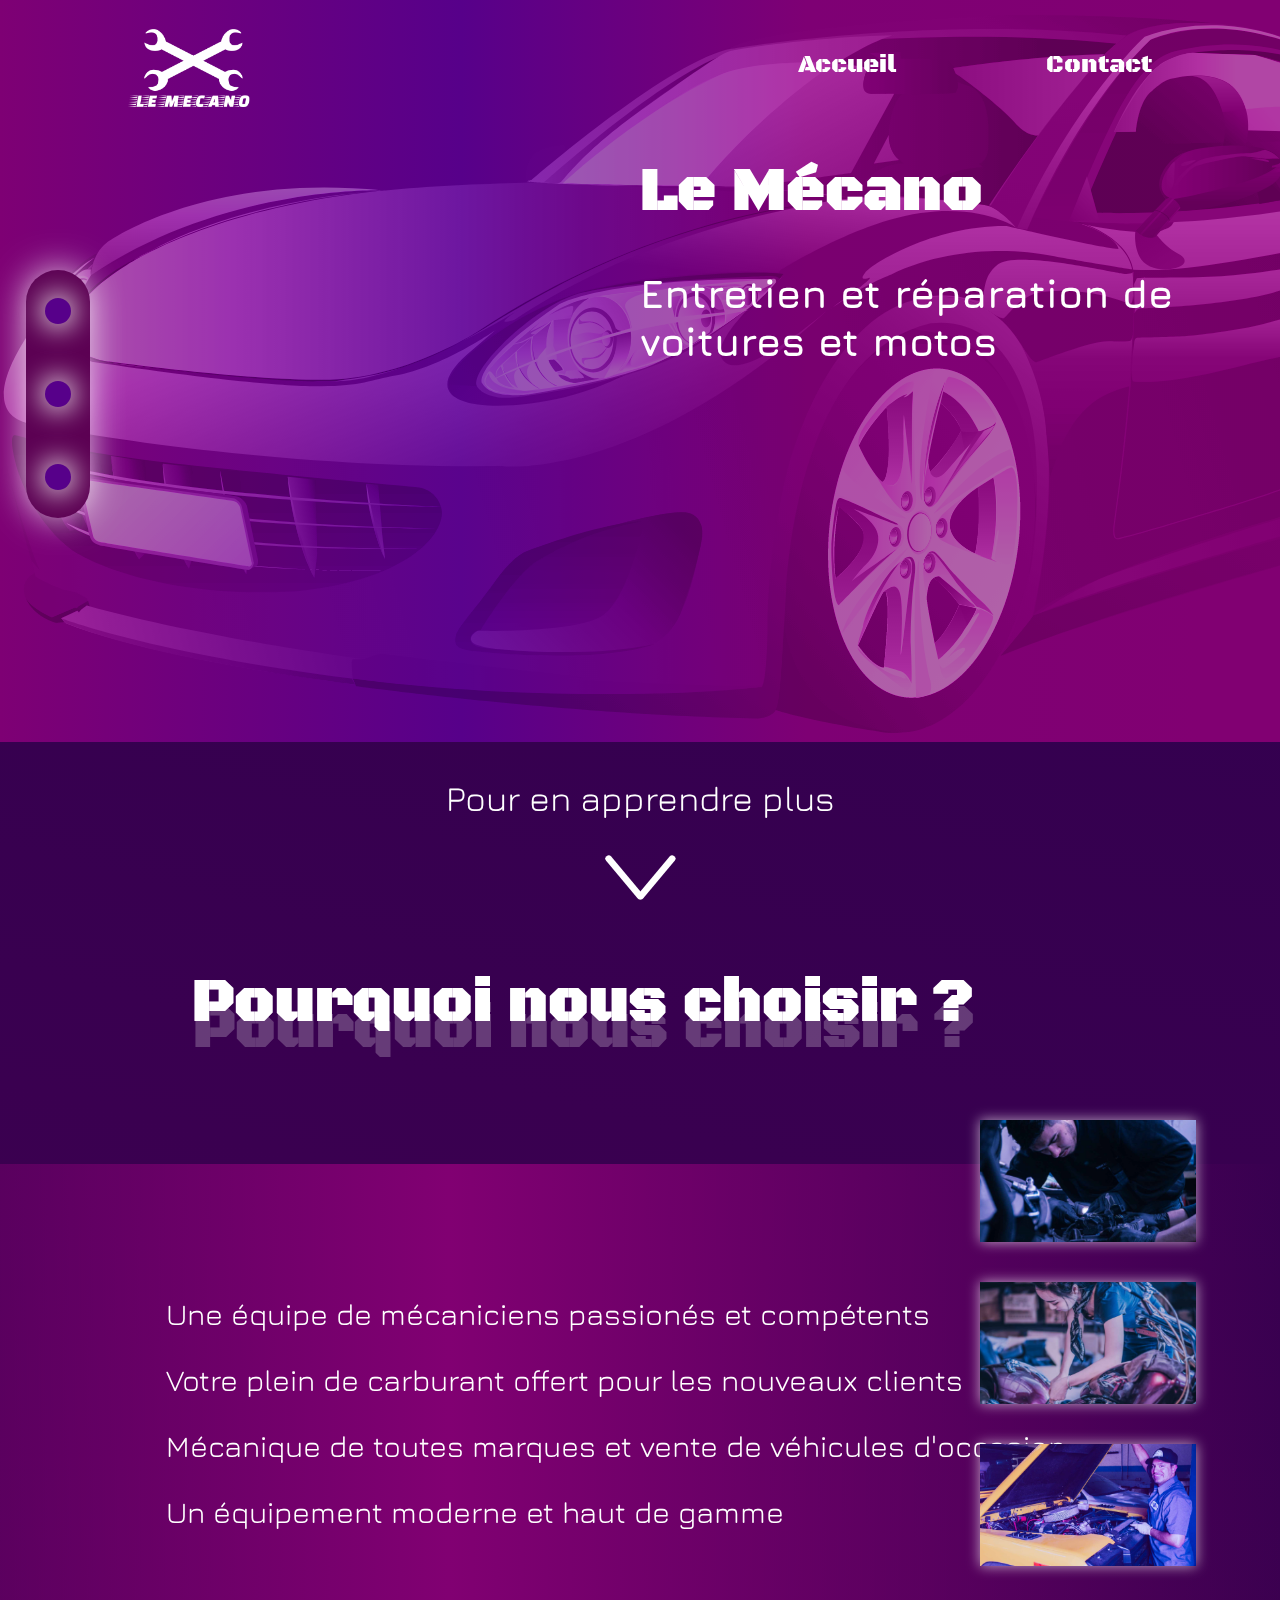
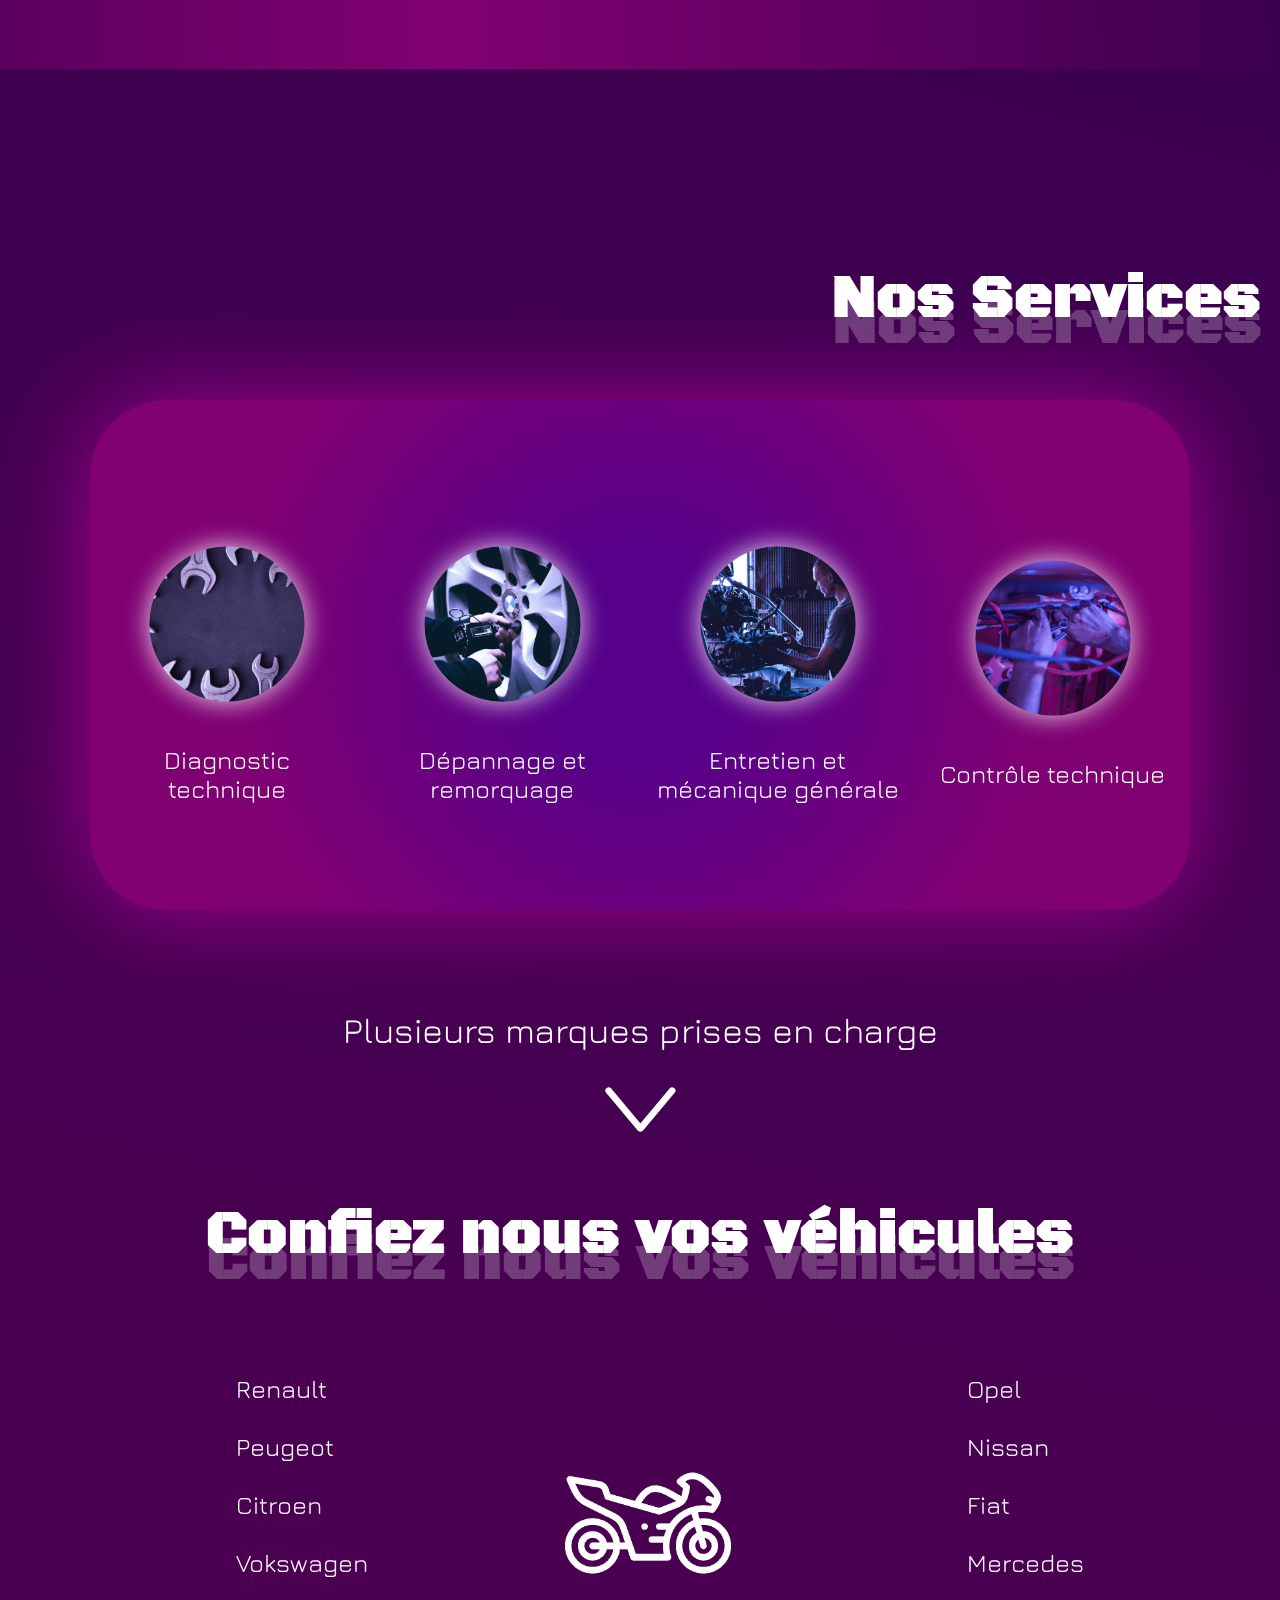
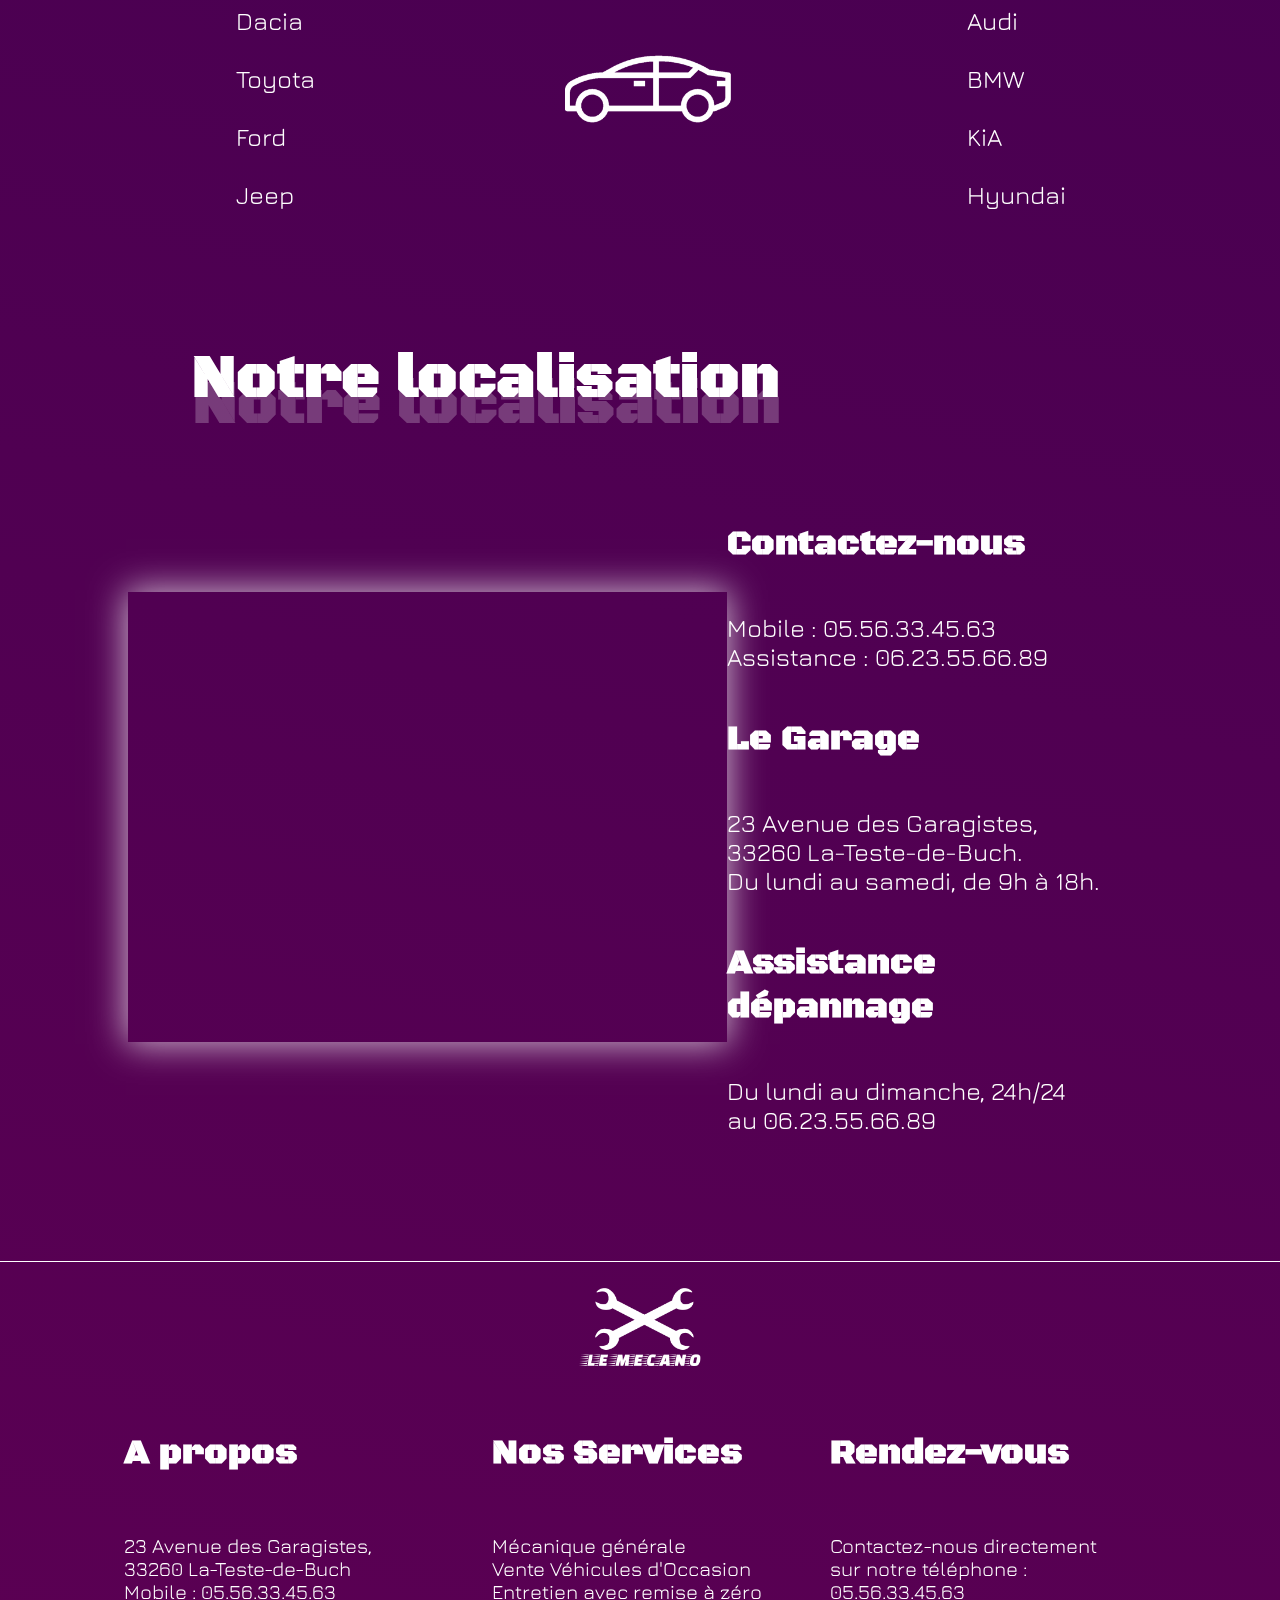
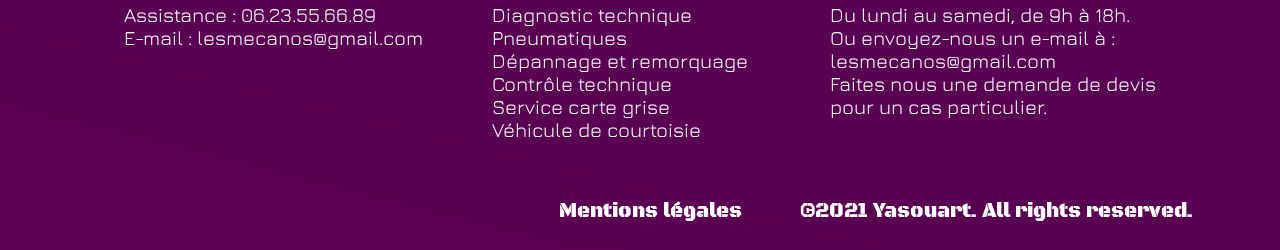
==== index.html @ 4d18e3c3 "initial commit" ====
<!DOCTYPE html>
<html lang="en">

<head>
    <meta charset="UTF-8">
    <meta http-equiv="X-UA-Compatible" content="IE=edge">
    <meta name="viewport" content="width=device-width, initial-scale=1.0">
    <link rel="stylesheet" href="indexstyle.css">
    <title>Le Mécano</title>
</head>

<body>

    <header>
        <nav>
            <a href="index.html"><img src="assets/logo logo header.png" alt="Logo de la société Le Mécano"></a>
            <ul>
                <li id="accueilNav"><a href="index.html">Accueil</a></li>
                <li id="contactNav"><a href="contact.html">Contact</a></li>
            </ul>
        </nav>
        <h1>Le Mécano</h1>
        <h2>Entretien et réparation de voitures et motos</h2>
        <img src="assets/voiture banniere.png" alt="" id="carBanniere">
        <div id="backgroundHeader"></div>
    </header>


    <div class="scrollBar">
        <a class="buttonScroll" href="#part1"></a>
        <a class="buttonScroll" href="#part2"></a>
        <a class="buttonScroll" href="#partTrois"></a>
    </div> 

    <main>
        <div class="firstscroll">
            <p>Pour en apprendre plus</p>
            <a href="#part1"><img src="assets/Groupe 58.png" alt="Barre de scroll"></a>
        </div>




        <div id="part1">
            <h3>Pourquoi nous choisir ? </h3>
            <div class="elementTextPhoto">
                <div class="photoEmploye">
                    <img src="assets/employe2.png" alt="Employé 1 de Le Mécano" id="employe1">
                    <img src="assets/employe1.png" alt="Employé 2 de Le Mécano" id="employe2">
                    <img src="assets/employe3.png" alt="Employé 3 de Le Mécano" id="employe3">
                </div>
                <div class="part1text">
                    <p id="part1text1">Une équipe de mécaniciens passionés et compétents</p>
                    <p id="part1text2">Votre plein de carburant offert pour les nouveaux clients</p>
                    <p id="part1text3">Mécanique de toutes marques et vente de véhicules d'occasion</p>
                    <p id="part1text4">Un équipement moderne et haut de gamme</p>

                </div>
            </div>
        </div>


        <div id="part2">
            <h3>Nos Services</h3>
            <div class="photoettextService">
                <div class="photostext">
                    <img src="assets/diagnostictechnique.png" alt="Photo diagnostic technique">
                    <p>Diagnostic technique</p>
                </div>

                <div class="photostext">
                    <img src="assets/depannage.png" alt="Photo dépannage et remorquage">
                    <p>Dépannage et remorquage</p>
                </div>

                <div class="photostext">
                    <img src="assets/entretienmecanique.png" alt="Photo entretien et mécanique générale">
                    <p>Entretien et mécanique générale</p>
                </div>

                <div class="photostext">
                    <img src="assets/controletechnique.png" alt="Photo contrôle technique">
                    <p>Contrôle technique</p>
                </div>
            </div>
        </div>

        <div class="secondScroll">
            <p>Plusieurs marques prises en charge</p>
            <a href="#part21"><img src="assets/Groupe 58.png" alt="Barre de scroll"></a>
        </div>

        <div id="part21">
            <h3>Confiez nous vos véhicules</h3>
            <div class="elementPart21">
                <ul class="listMarques">
                    <li>Renault</li><br>
                    <li>Peugeot</li><br>
                    <li>Citroen</li><br>
                    <li>Vokswagen</li><br>
                    <li>Dacia</li><br>
                    <li>Toyota</li><br>
                    <li>Ford</li><br>
                    <li>Jeep</li><br>
                </ul>

                <div class="pictoCarMoto">
                    <img src="assets/motorbike.png" alt="Pictogramme de Moto">
                    <img src="assets/car.png" alt="Pictogramme de Voiture">
                </div>

                <ul class="listMarques">
                    <li>Opel</li> <br>
                    <li>Nissan</li><br>
                    <li>Fiat</li><br>
                    <li>Mercedes</li><br>
                    <li>Audi</li><br>
                    <li>BMW</li><br>
                    <li>KiA</li><br>
                    <li>Hyundai</li><br>
                </ul>
            </div>
        </div>

        <div id="partTrois">
            <h3>Notre localisation</h3>
            
            <div class="ctnMapsText">
                <iframe
                    src="https://www.google.com/maps/embed?pb=!1m18!1m12!1m3!1d12965.246085791992!2d139.70416675041284!3d35.66933069014252!2m3!1f0!2f0!3f0!3m2!1i1024!2i768!4f13.1!3m3!1m2!1s0x60188cb79a4c26e5%3A0x8fca893849103f73!2sMeiji-jing%C5%AB!5e0!3m2!1sfr!2sfr!4v1619880647195!5m2!1sfr!2sfr"
                    width="600" height="450" style="border:0;" allowfullscreen="" loading="lazy"></iframe>
                <div class="ctnTextTrois">
                    <h4>Contactez-nous</h4>
                    <p>Mobile : 05.56.33.45.63 <br> Assistance : 06.23.55.66.89</p>
                    <h4>Le Garage</h4>
                    <p>23 Avenue des Garagistes, <br> 33260 La-Teste-de-Buch. <br> Du lundi au samedi, de 9h à 18h.</p>
                    <h4>Assistance dépannage</h4>
                    <p>Du lundi au dimanche, 24h/24 <br> au 06.23.55.66.89</p>
                </div>
            </div>
        </div>
    </main>

    <footer>
        <div id="imgFooter">
            <img src="assets/logo logo header.png" alt="Logo Le Mécano"> 
        </div>
        
        <div class="elementFooter">
            <div class="footerPropos">
                <h5>A propos</h5>
                <p>23 Avenue des Garagistes, <br>
                    33260 La-Teste-de-Buch <br>
                    
                    Mobile : 05.56.33.45.63<br>
                    Assistance : 06.23.55.66.89<br>
                    E-mail : lesmecanos@gmail.com</p>
            </div>

            <div class="footerServices">
                <h5>Nos Services</h5>
                <ul>
                    <li>Mécanique générale</li>
                    <li>Vente Véhicules d'Occasion</li>
                    <li>Entretien avec remise à zéro</li>
                    <li>Diagnostic technique</li>
                    <li>Pneumatiques</li>
                    <li>Dépannage et remorquage</li>
                    <li>Contrôle technique</li>
                    <li>Service carte grise</li>
                    <li>Véhicule de courtoisie</li>
                </ul>
            </div>


            <div class="footerRendezVous">
                <h5>Rendez-vous</h5>
                <p>Contactez-nous directement<br> 
                    sur notre téléphone :<br>
                    05.56.33.45.63<br>
                    Du lundi au samedi, de 9h à 18h.<br>
                    Ou envoyez-nous un e-mail à :<br>
                    lesmecanos@gmail.com<br>
                    
                    Faites nous une demande de devis <br>
                    pour un cas particulier.</p>
            </div>
        </div>

        <div class="ctnMentions">
            <a href="">Mentions légales</a>
            <p>&copy;2021 Yasouart. All rights reserved.</p>
        </div>
    </footer>

</body>

</html>
---- indexstyle.css ----
@import url('https://fonts.googleapis.com/css2?family=Black+Ops+One&display=swap');
@import url('https://fonts.googleapis.com/css2?family=Black+Ops+One&family=Jura:wght@300&display=swap');

body {
    margin: 0;
    background: transparent linear-gradient(194deg, #2E004F 0%, #5C0053 100%) 0% 0% no-repeat padding-box;
    z-index: -1000;
}

/* HEADER */

#backgroundHeader {
    position: absolute;
    top: 0;
    z-index: -1000;
    background: rgb(126,0,116);
    background: linear-gradient(90deg, rgba(126,0,116,1) 0%, rgba(87,0,138,1) 36%, rgba(126,0,116,1) 63%, rgba(129,0,114,1) 94%);   
    width: 100%;
    height: 742px;
}

header {
    width: 100%;
    height: 742px;
    position: relative;
    overflow: hidden;
}

nav {
    display: flex;
    flex-direction: row;
    justify-content: space-between;
    padding-top: 29px;
    margin: 0 10% 0 10%;
}


nav li a {
    font-family: 'Black Ops One', cursive;
    color: white;
    font-size: 25px;
    list-style: none;
    text-decoration: none;
}


#accueilNav {
    margin-right: 150px;
}

nav ul {
    display: flex;
    flex-direction: row;
    list-style: none;
}

header h1,
h2 {
    display: flex;
    flex-direction: column;
    margin-left: 50%;
}

header h1 {
    font-family: 'Black Ops One', cursive;
    color: white;
    font-size: 60px;
}

header h2 {
    font-family: 'Jura', sans-serif;
    font-size: 40px;
    color: white;
}

#carBanniere {
    position: absolute;
    mix-blend-mode: luminosity;
    top: 2%;
    margin-right: 50%;
    z-index: -999;
}


/* FIN HEADER */

/* POUR EN APPRENDRE PLUS */

.firstscroll {
    display: flex;
    flex-direction: column;
    align-items: center;
    text-align: center;
}

.firstscroll img {
    width: 73px;
    height: 47px;
}

.firstscroll p {
    font-family: 'Jura', sans-serif;
    font-size: 35px;
    color: white;
}

/*FIN POUR EN APPRENDRE PLUS */

#part1 h3 {
    font-family: 'Black Ops One', cursive;
    color: white;
    font-size: 60px;
    text-shadow: 1px 26px 0px rgba(255, 255, 255, 0.23);
    margin-left: 15%;
}

/* SCROLLBAR */


/* SCROLL BAR FIN */

/* PART 1 */

.elementTextPhoto {
    display: flex;
    flex-direction: row-reverse;
}

.photoEmploye {
    position: absolute;
    display: flex;
    flex-direction: column;
    padding-top: 0;
    margin-right: 13%;
}

#employe2 {
    padding-left: 30%;
    width: 100%;
}


.part1text {
    margin-top: 5%;
    padding: 8% 0 8% 0;
    background: rgb(129,0,114);
    background: linear-gradient(90deg, rgba(129,0,114,0.44021358543417366) 0%, rgba(129,0,114,1) 35%, rgba(0,0,0,0) 100%);  
    width: 100%;
    height: 300px;
}

#part1 p {
    font-family: 'Jura', sans-serif;
    font-size: 30px;
    color: white;
    margin-left: 13%;
}

#part1text2,
#part1text4 {
    margin-left: 20%;
}

/* PART 1 FIN  */

/* PART 2 */

#part2 h3 {
    
    font-family: 'Black Ops One', cursive;
    color: white;
    font-size: 60px;
    text-shadow: 1px 26px 0px rgba(255, 255, 255, 0.23);
    margin-left: 65%;
    margin-top: 15%;
}



.photoettextService {
    display: flex;
    flex-direction: row;
    justify-content: space-between;
    align-items: center;
    margin: 5% 7% 5% 7%;
    height: 510px;
    background: rgb(87,0,138);
    background: radial-gradient(circle, rgba(87,0,138,1) 17%, rgba(126,0,116,1) 64%, rgba(129,0,114,1) 88%);
    box-shadow: 0px 0px 99px #9F008D;
    border-radius: 76px;
}

.photostext {
    text-align: center;
}

.photostext p {
    font-family: 'Jura', sans-serif;
    font-size: 25px;
    color: white;
    text-align: center;
    margin: 0 5%;
}

.phototext {
    z-index: 20;
}

/* second scroll , marques prises en charges  */

/* POUR EN APPRENDRE PLUS */

.secondScroll {
    display: flex;
    flex-direction: column;
    align-items: center;
    text-align: center;
}

.secondScroll img {
    width: 73px;
    height: 47px;
}

.secondScroll p {
    font-family: 'Jura', sans-serif;
    font-size: 35px;
    color: white;

}

/* FIN SECOND SCROLL /*

/* PART 2 . 1 ; marques véhicules */

#part21 h3 {
    font-family: 'Black Ops One', cursive;
    color: white;
    font-size: 60px;
    text-shadow: 1px 26px 0px rgba(255, 255, 255, 0.23);
    text-align: center;
}

.pictoCarMoto {
    display: flex;
    flex-direction: column;
}

.elementPart21 {
    display: flex;
    flex-direction: row;
    align-items: center;
    margin-top: 8%;
    margin-bottom: 8%;
    
}

.listMarques {
    font-family: 'Jura', sans-serif;
    font-size: 25px;
    color: white;
    list-style: none;
    margin: auto;

}

/* PART 3 */

#partTrois h3 {
    font-family: 'Black Ops One', cursive;
    color: white;
    font-size: 60px;
    text-shadow: 1px 26px 0px rgba(255, 255, 255, 0.23);
    margin-left: 15%;
}

.ctnMapsText {
    display: flex;
    flex-direction: row;
    align-items: center;
    justify-content: space-between;
    margin: 0 15% 8% 15%;
}

iframe {
    -webkit-box-shadow: 0px 0px 34px 2px rgba(255,255,255,0.72); 
    box-shadow: 0px 0px 34px 2px rgba(255,255,255,0.72);
}

#partTrois h4 {
    font-family: 'Black Ops One', cursive;
    color: white;
    font-size: 35px;
}

#partTrois p {
    font-family: 'Jura', sans-serif;
    font-size: 25px;
    color: white;
}


/* FOOTER */

footer {
    border-top: solid 1px;
    color: white;
    padding: 2%;
}

#imgFooter {
    text-align: center;
}

footer img {
    margin: auto;
}

footer h5 {
    font-family: 'Black Ops One', cursive;
    color: white;
    font-size: 35px;
}

.elementFooter {
    display: flex;
    flex-direction: row;
    justify-content: space-between;
    margin: 0 8% 0 8%;

}

footer p, ul {
    list-style: none;
    font-family: 'Jura', sans-serif;
    font-size: 20px;
    color: white;
}

footer ul {
    float:left;
    margin: 0;
    padding: 0;
}

.ctnMentions {
    display: flex;
    flex-direction: row;
    justify-content: flex-end;
    margin-right: 5%;
}

.ctnMentions p {
    font-family: 'Black Ops One', cursive;
    color: white;
    font-size: 20px;
    margin: 5% 0 0 0;
}

.ctnMentions a {
    text-decoration: none;
    font-family: 'Black Ops One', cursive;
    color: white;
    font-size: 20px;
    margin: 5% 5% 0 0;
}


/* SCROLL BAR */

.scrollBar {
    position: fixed;
    top: 30%;
    width: 64px;
    height: 248px;
    border-radius: 122px;
    background-color: #5C0053;
    -webkit-box-shadow: 0px 0px 34px 2px rgba(255,255,255,0.72); 
    box-shadow: 0px 0px 34px 2px rgba(255,255,255,0.72);
    display: flex;
    flex-direction: column;
    justify-content: space-around;
    align-items: center;
    margin-left: 2%;

}

.scrollBar span {
    visibility: hidden;
}

.buttonScroll {
    display: flex;
    width: 26px;
    height: 26px;
    line-height: 26px;
    border-radius: 50%;
    background-color: #57008A;
    -webkit-box-shadow: 0px 0px 28px 3px #FFFFFF; 
    box-shadow: 0px 0px 28px 3px #FFFFFF;
}

.buttonScroll:hover {
    background-color: #810072;
}

.buttonScroll:checked {
    background-color: #810072;
}


/* RESPONSIVE */

@media screen and (max-width: 1440px) {

    .photoEmploye {
        width: 20%;
        margin-right: 5%;
    }

    #employe2 {
        padding-left: 0;
    }

    .photostext img {
        width: 85%;
    }

    .ctnMapsText {
        margin-left: 10%;
        margin-right: 10%;
    }

}

@media screen and (max-width: 1024px) {

    .scrollBar {
        visibility: hidden;
    }

    .photoEmploye {
        padding-top: 50px;
    }

    #part1 p {
        font-size: 20px;
    }

    .ctnMapsText {
        margin-left: 5%;
        margin-right: 5%;
    }

    iframe {
        width: 400px;
    }


 }   

 @media screen and (max-width: 768px) {

    h3, h4, h5 {
        font-size: 25px !important;
    }

    p {
        font-size: 17px !important;
    }

    #part1 p {
        margin-right: 30%;
    }

    iframe {
        width: 300px;
        height: 300px;
    }

 }

 @media screen and (max-width: 425px) {

    #accueilNav {
        display: none;
    }

    header h1 {

        color: white;
        margin-left: 5px;
  
    }
    
    header h2 {
 
        font-size: 25px;
        margin-left: 5px;

    }

    .photoettextService {
        flex-direction: column-reverse;
        margin: auto;
        width: 50%;
        height: auto;
    }

    .pictoCarMoto img {
        width: 70px;
        flex-direction: row;

    }

    .pictoCarMoto {
        margin-bottom: 500px;
    }

    .listMarques {
        flex-direction: row;
        font-size: 17px;
    }

    .ctnMapsText {
        flex-direction: column;
        text-align: center;
    }

    .elementFooter {
        flex-direction: column;
        text-align: center;
    }

    .elementFooter ul {
        padding: revert;
    }

 }
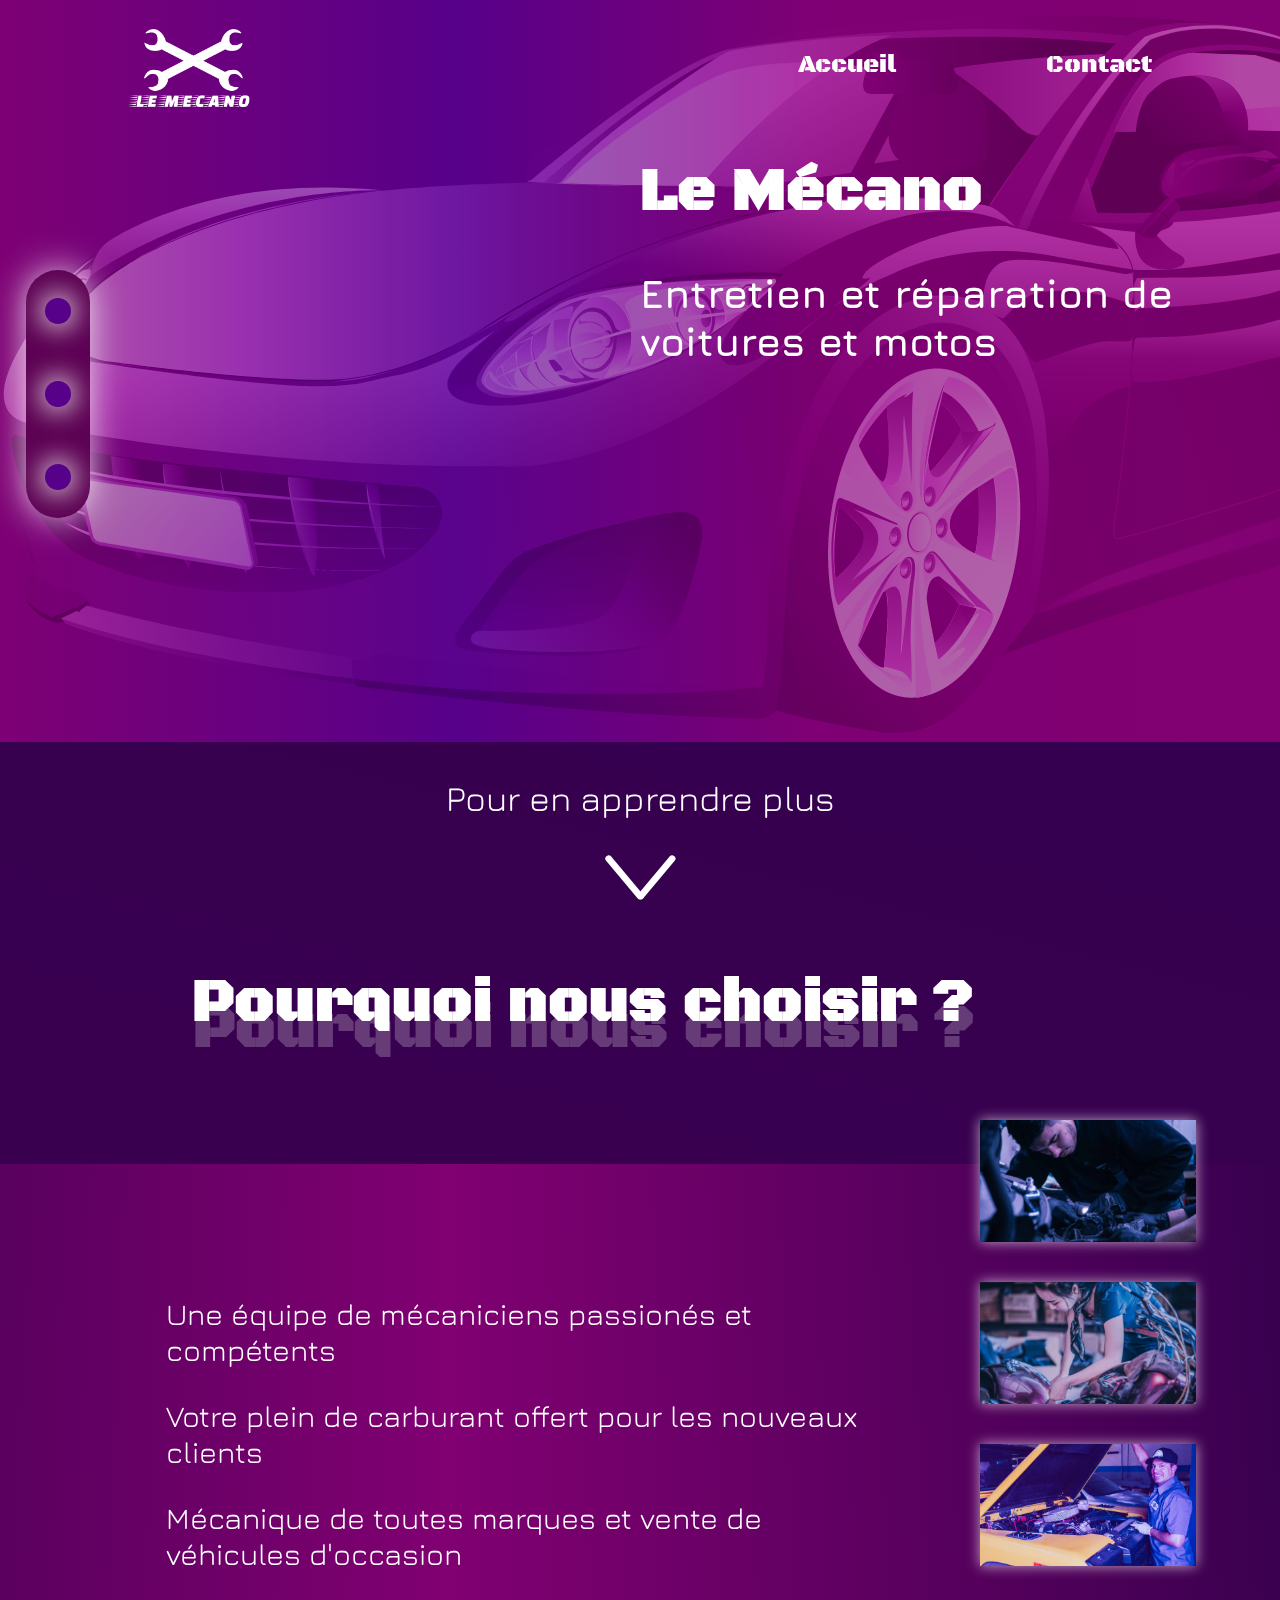
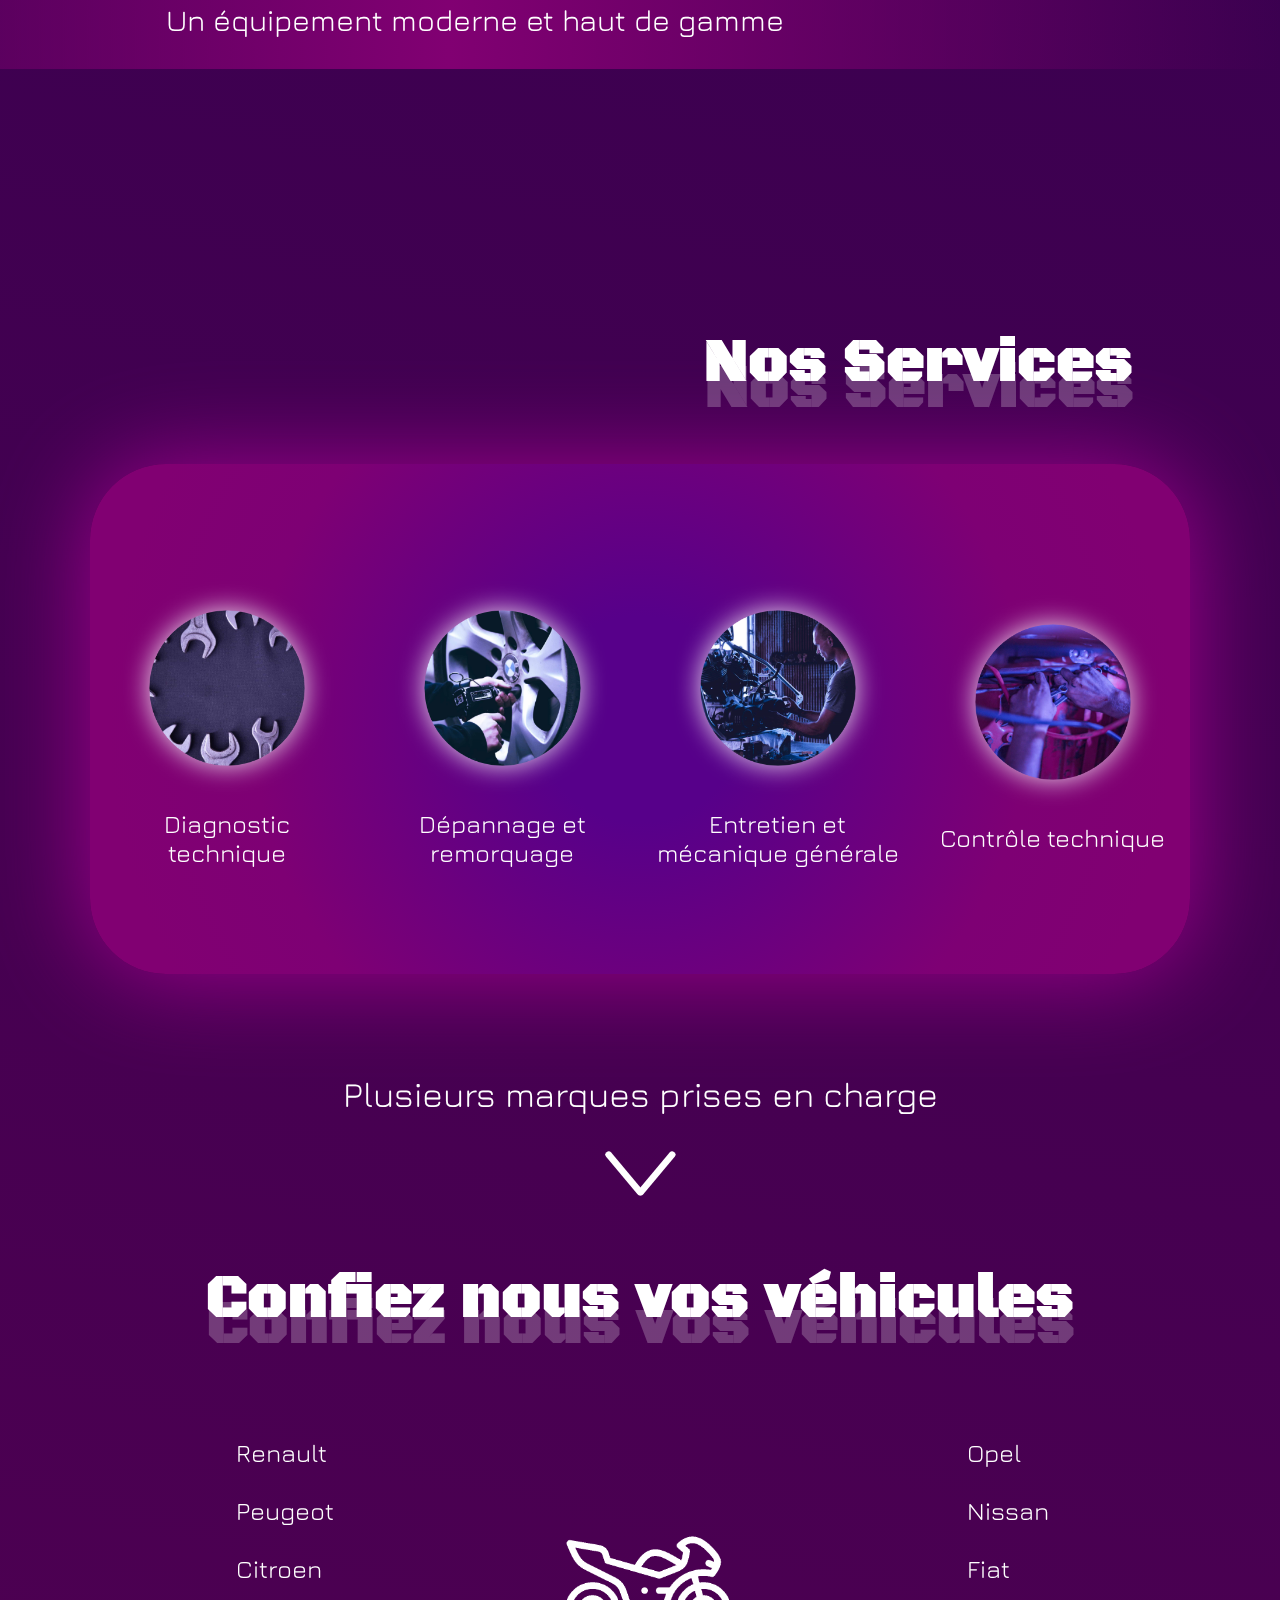
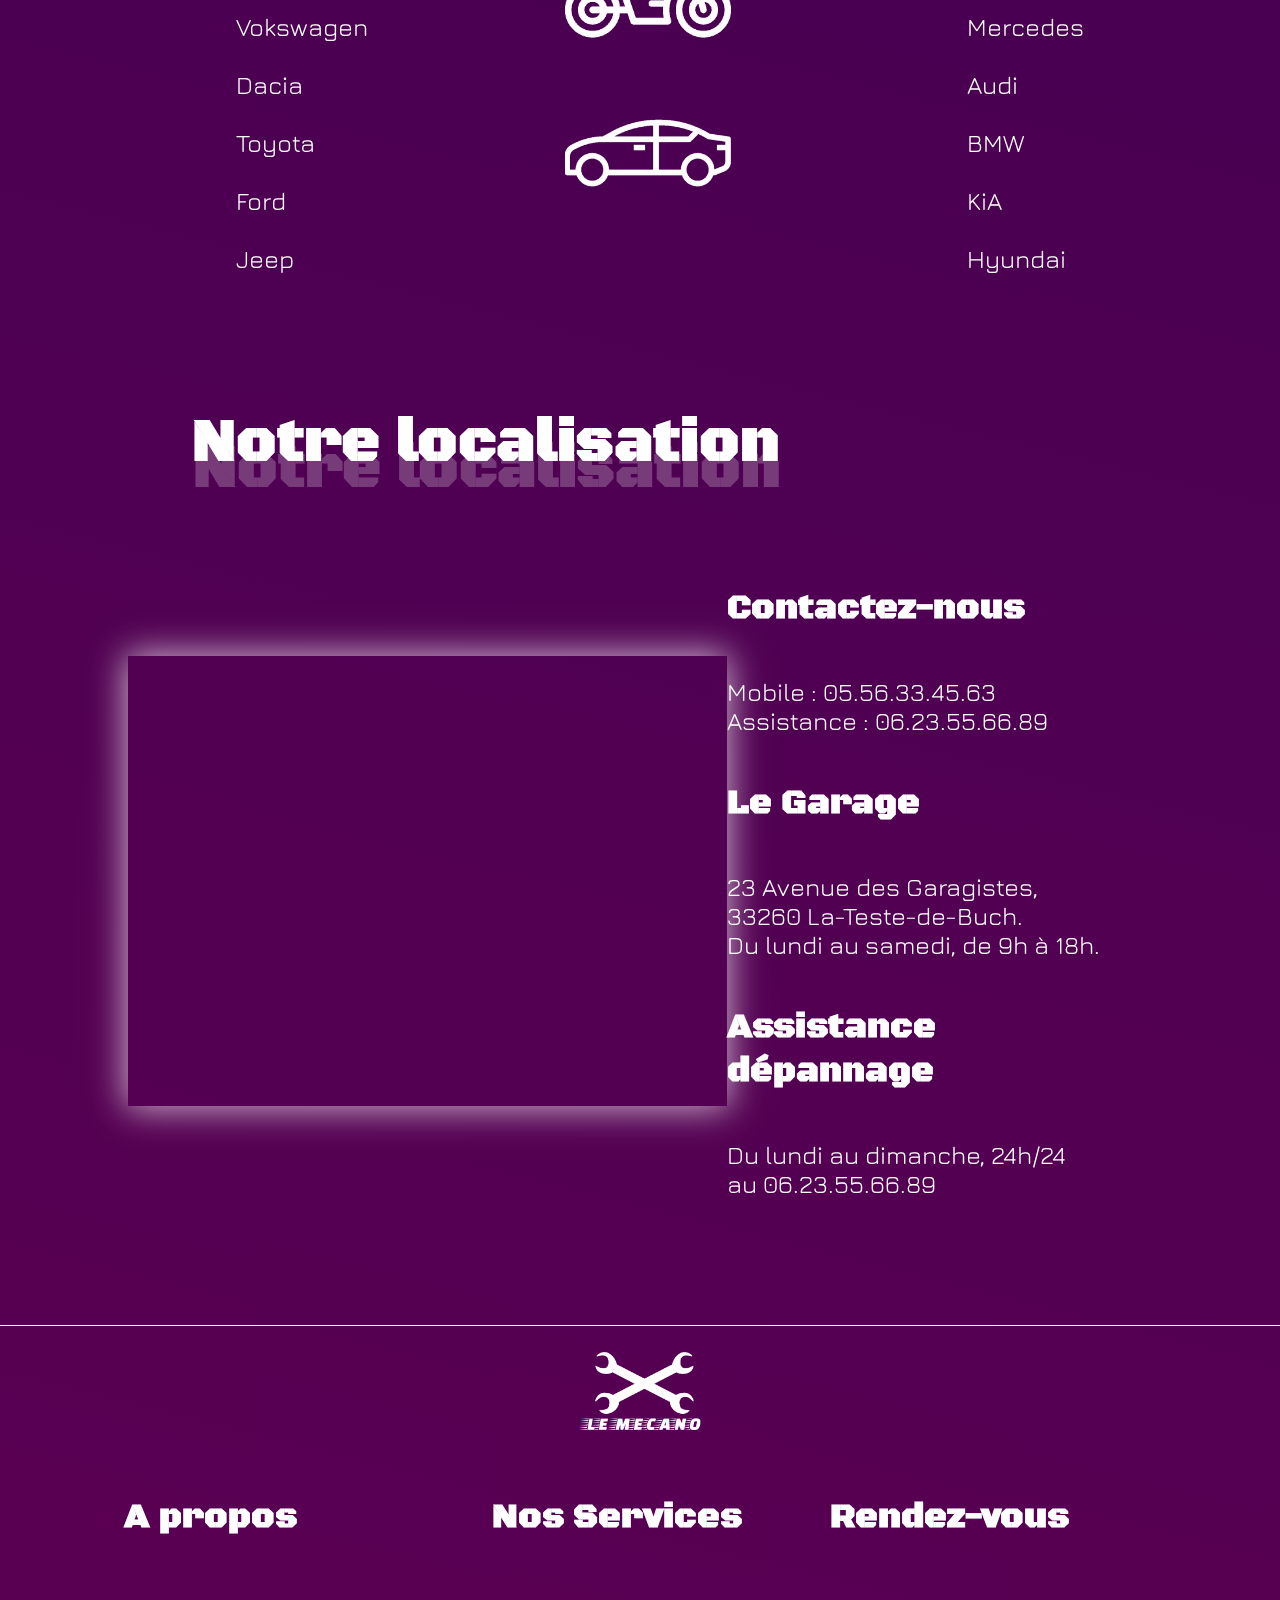
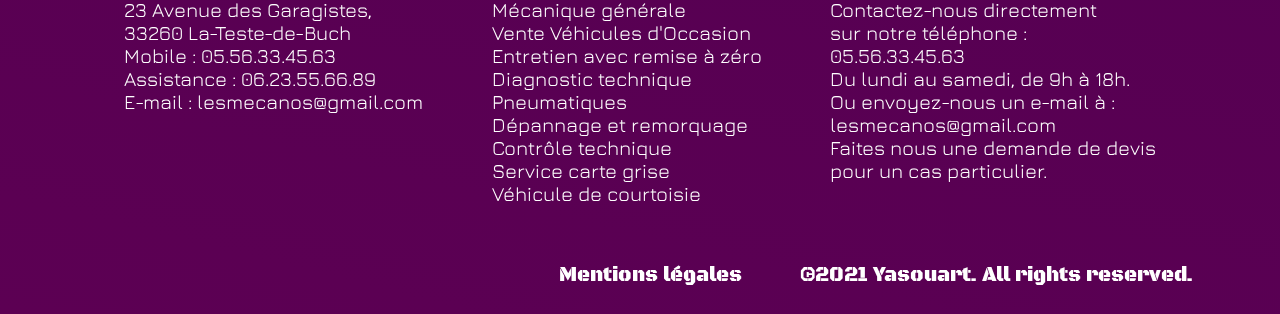
==== commit bb1df72c: "fix responsives" ====
--- a/indexstyle.css
+++ b/indexstyle.css
@@ -411,6 +411,23 @@
 
 /* RESPONSIVE */
 
+@media screen and (max-width: 1730px) {
+
+    .photostext img {
+        width: 70%;
+    }
+
+    .photoEmploye {
+        width: 25%;
+    }
+
+    #part2 h3 {
+        margin-left: 55%;
+        margin-top: 20%;
+    }
+
+}
+
 @media screen and (max-width: 1440px) {
 
     .photoEmploye {
@@ -424,6 +441,10 @@
 
     .photostext img {
         width: 85%;
+    }
+
+    .part1text p {
+        margin-right: 30%;
     }
 
     .ctnMapsText {
